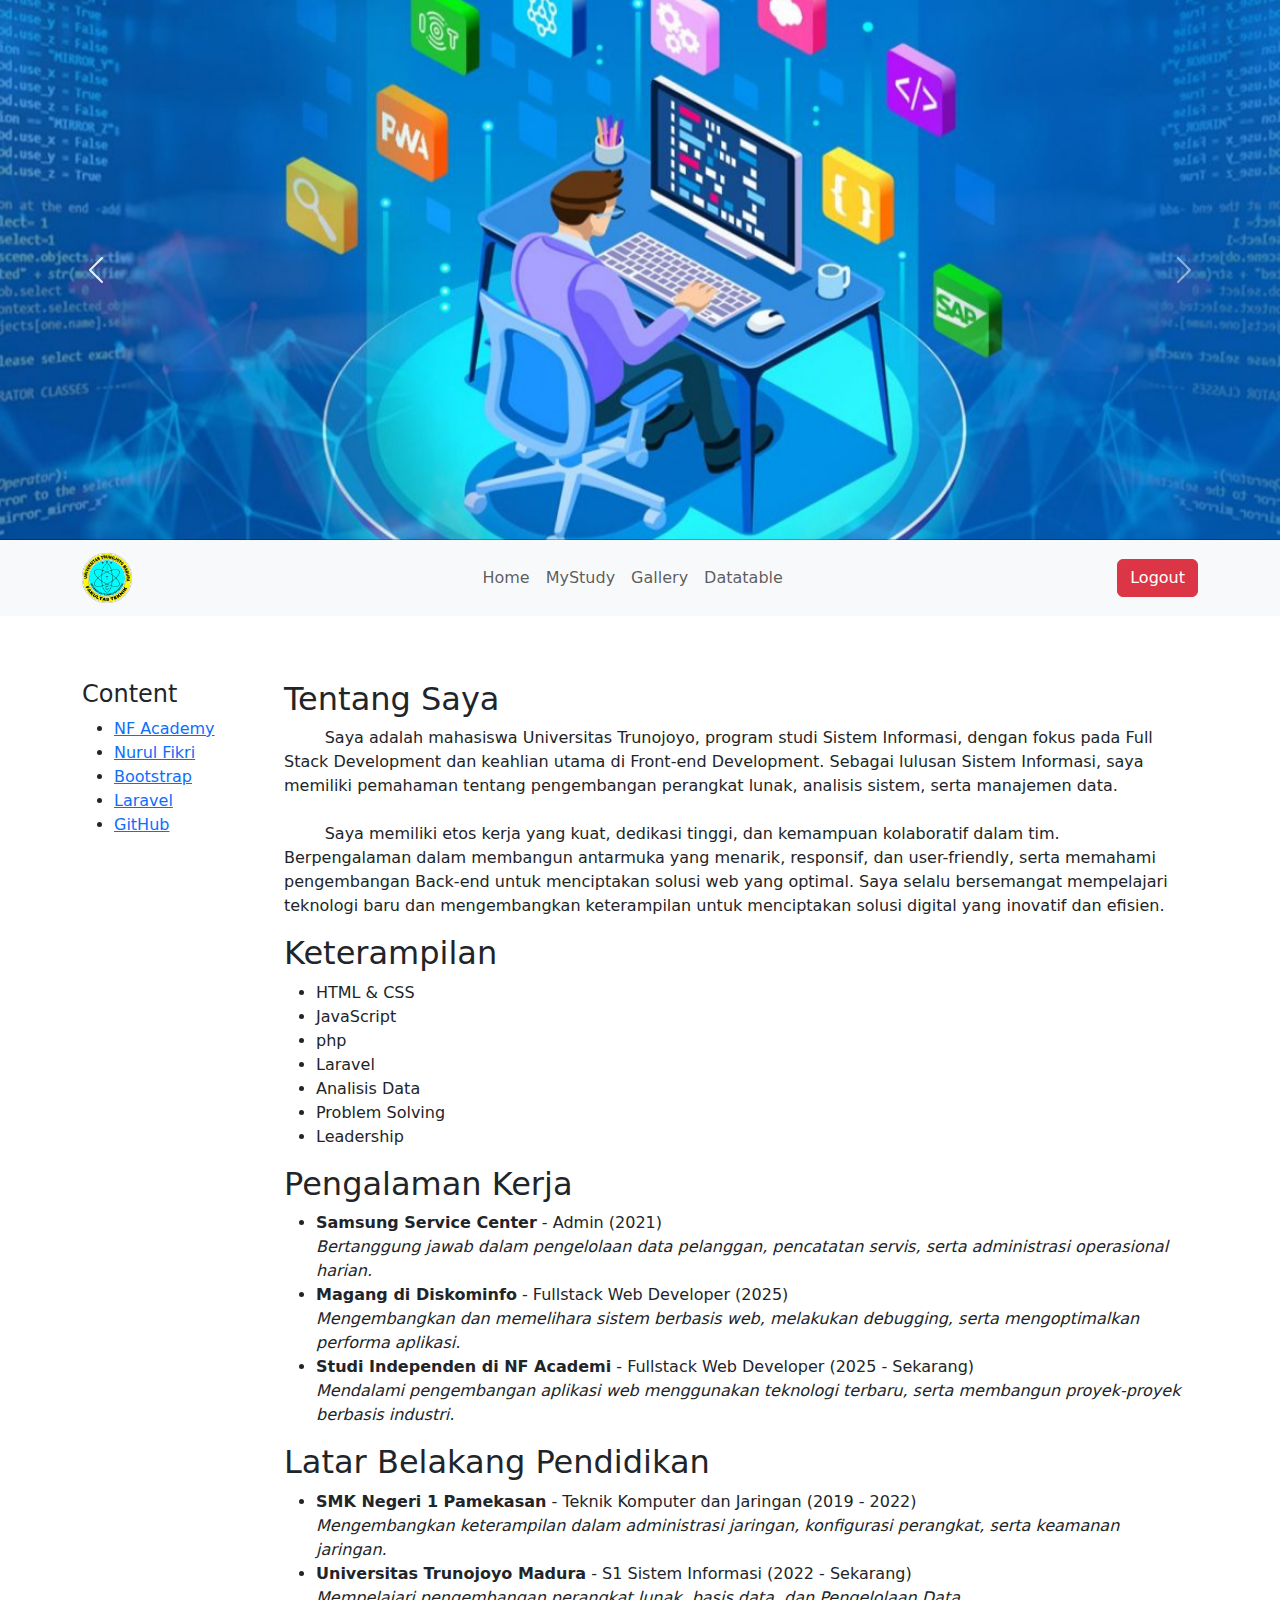
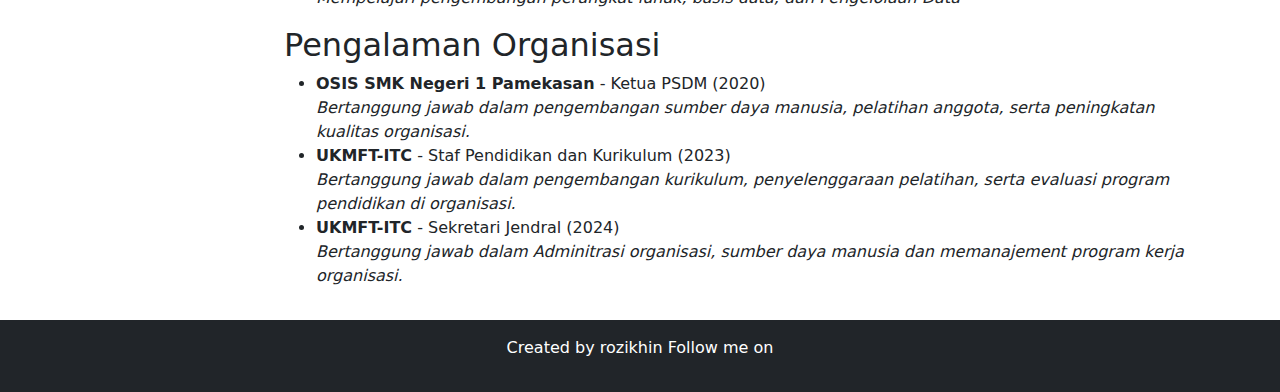
==== index.html @ 7a0adbd5 "Initial commit" ====
<!DOCTYPE html>
<html lang="en">
<head>
    <meta charset="UTF-8">
    <meta name="viewport" content="width=device-width, initial-scale=1.0">
    <title>RWD Bootstrap Layout</title>
    <link rel="stylesheet" href="https://cdn.jsdelivr.net/npm/bootstrap@5.3.0/dist/css/bootstrap.min.css">
    <script src="https://code.jquery.com/jquery-3.6.0.min.js"></script>
    <script src="https://cdn.jsdelivr.net/npm/bootstrap@5.3.0/dist/js/bootstrap.bundle.min.js"></script>

    <link rel="stylesheet" href="style.css">
</head>
<body>
    <!-- HEADER dengan Carousel -->
    <header>
        <div id="carouselExampleFade" class="carousel slide carousel-fade">
            <div class="carousel-inner">
                <div class="carousel-item active">
                    <img src="img/Bahasa-Pemrograman-1.jpg" class="d-block w-100 carousel-img" alt="Banner 1">
                </div>
                <div class="carousel-item">
                    <img src="img/code-1076536_640.jpg" class="d-block w-100 carousel-img" alt="Banner 2">
                </div>
                <div class="carousel-item">
                    <img src="img/small_laravel_a3598089b1.jpeg" class="d-block w-100 carousel-img" alt="Banner 3">
                </div>
            </div>
            <button class="carousel-control-prev" type="button" data-bs-target="#carouselExampleFade" data-bs-slide="prev">
                <span class="carousel-control-prev-icon" aria-hidden="true"></span>
                <span class="visually-hidden">Previous</span>
            </button>
            <button class="carousel-control-next" type="button" data-bs-target="#carouselExampleFade" data-bs-slide="next">
                <span class="carousel-control-next-icon" aria-hidden="true"></span>
                <span class="visually-hidden">Next</span>
            </button>
        </div>
    </header>
    
    <!-- NAVIGATION MENU -->
    <nav class="navbar navbar-expand-lg navbar-light bg-light">
        <div class="container">
            <a class="navbar-brand" href="#">
                <img src="img/ITC HD-01 (1).png" alt="Logo" width="50">
            </a>

            <button class="navbar-toggler" type="button" data-bs-toggle="collapse" data-bs-target="#navbarNav" 
                aria-label="Toggle navigation" title="Toggle navigation">
                <span class="navbar-toggler-icon"></span>
            </button>

            <div class="collapse navbar-collapse justify-content-center" id="navbarNav">
                <ul class="navbar-nav">
                    <li class="nav-item"><a class="nav-link" href="index.html">Home</a></li>
                    <li class="nav-item"><a class="nav-link" href="study.html">MyStudy</a></li>
                    <li class="nav-item"><a class="nav-link" href="gallery.html">Gallery</a></li>
                    <li class="nav-item"><a class="nav-link" href="datatables.html">Datatable</a></li>
                    <li class="nav-item d-lg-none"><a href="login.html" class="nav-link text-danger">Logout</a></li>
                </ul>
            </div>

            <div class="d-none d-lg-block">
                <a href="login.html" class="btn btn-danger">Logout</a>
            </div>
        </div>
    </nav>



    <!-- MAIN CONTENT -->
    <div class="container mt-3 h-100">
        <div class="row">
            <aside class="col-md-2 mt-5">
                <h4>Content</h4>
                <ul>
                    <li><a href="https://nfacademy.id" target="_blank" rel="noopener noreferrer" >NF Academy</a></li>
                    <li><a href="https://nurulfikri.ac.id" target="_blank" rel="noopener noreferrer">Nurul Fikri</a></li>
                    <li><a href="https://getbootstrap.com/" target="_blank" rel="noopener noreferrer">Bootstrap</a></li>
                    <li><a href="https://laravel.com/" target="_blank" rel="noopener noreferrer">Laravel</a></li>
                    <li><a href="https://github.com" target="_blank" rel="noopener noreferrer">GitHub</a></li>
                </ul>
            </aside>
            <main class="col-md-10 ">
                <div class="container mt-5">
                    <div class="section">
                        <h2>Tentang Saya</h2>
                        <p>&nbsp;&nbsp;&nbsp;&nbsp;&nbsp;&nbsp;&nbsp;&nbsp;Saya adalah mahasiswa Universitas Trunojoyo, program studi Sistem Informasi, dengan fokus pada Full Stack Development dan keahlian utama di Front-end Development. Sebagai lulusan Sistem Informasi, saya memiliki pemahaman tentang pengembangan perangkat lunak, analisis sistem, serta manajemen data.<br><br>&nbsp;&nbsp;&nbsp;&nbsp;&nbsp;&nbsp;&nbsp;&nbsp;Saya memiliki etos kerja yang kuat, dedikasi tinggi, dan kemampuan kolaboratif dalam tim. Berpengalaman dalam membangun antarmuka yang menarik, responsif, dan user-friendly, serta memahami pengembangan Back-end untuk menciptakan solusi web yang optimal. Saya selalu bersemangat mempelajari teknologi baru dan mengembangkan keterampilan untuk menciptakan solusi digital yang inovatif dan efisien.</p>
                    </div>
        
                    <div class="section skills">
                        <h2>Keterampilan</h2>
                        <ul>
                            <li>HTML & CSS</li>
                            <li>JavaScript</li>
                            <li>php</li>
                            <li>Laravel</li>
                            <li>Analisis Data</li>
                            <li>Problem Solving</li>
                            <li>Leadership</li>
                        </ul>
                    </div>
        
                    <div class="section">
                        <h2>Pengalaman Kerja</h2>
                        <ul>
                            <li><strong>Samsung Service Center</strong> - Admin (2021)<br>
                                <em>Bertanggung jawab dalam pengelolaan data pelanggan, pencatatan servis, serta administrasi operasional harian.</em>
                            </li>
                            <li><strong>Magang di Diskominfo</strong> - Fullstack Web Developer (2025)<br>
                                <em>Mengembangkan dan memelihara sistem berbasis web, melakukan debugging, serta mengoptimalkan performa aplikasi.</em>
                            </li>
                            <li><strong>Studi Independen di NF Academi</strong> - Fullstack Web Developer (2025 - Sekarang)<br>
                                <em>Mendalami pengembangan aplikasi web menggunakan teknologi terbaru, serta membangun proyek-proyek berbasis industri.</em>
                            </li>
                        </ul>
                    </div>
                    
        
                    <div class="section">
                        <h2>Latar Belakang Pendidikan</h2>
                        <ul>
        
                            <li><strong>SMK Negeri 1 Pamekasan</strong> - Teknik Komputer dan Jaringan (2019 - 2022)<br>
                                <em>Mengembangkan keterampilan dalam administrasi jaringan, konfigurasi perangkat, serta keamanan jaringan.</em>
                            </li>
                            <li><strong>Universitas Trunojoyo Madura</strong> - S1 Sistem Informasi (2022 - Sekarang)<br>
                                <em>Mempelajari pengembangan perangkat lunak, basis data, dan Pengelolaan Data</em>
                            </li>
                        </ul>
                    </div>
        
                    <div class="section">
                        <h2>Pengalaman Organisasi</h2>
                        <ul>
                            <li><strong>OSIS SMK Negeri 1 Pamekasan</strong> - Ketua PSDM (2020)<br>
                                <em>Bertanggung jawab dalam pengembangan sumber daya manusia, pelatihan anggota, serta peningkatan kualitas organisasi.</em>
                            </li>
                            <li><strong>UKMFT-ITC</strong> - Staf Pendidikan dan Kurikulum (2023)<br>
                                <em>Bertanggung jawab dalam pengembangan kurikulum, penyelenggaraan pelatihan, serta evaluasi program pendidikan di organisasi.</em>
                            </li>
                            <li><strong>UKMFT-ITC</strong> - Sekretari Jendral (2024)<br>
                                <em>Bertanggung jawab dalam Adminitrasi organisasi, sumber daya manusia dan memanajement program kerja organisasi.</em>
                            </li>
                        </ul>
                    </div>
                </div>
            </main>
        </div>
    </div>

    <!-- FOOTER -->
    <footer class="bg-dark text-white text-center p-3 mt-3">
        <p>Created by rozikhin Follow me on</p>
    </footer>
</html>
---- style.css ----
#carouselExampleFade {
    max-height: 60vh; /* 60% dari tinggi viewport */
    background: black; /* Agar transisi lebih smooth */
}

.carousel-img {
    height: 60vh; /* Mengikuti tinggi container */
    object-fit: cover; /* Agar gambar tidak terdistorsi */
}

/* Responsive: Saat layar kecil, kurangi tinggi */
@media (max-width: 768px) {
    #carouselExampleFade {
        max-height: 40vh;
    }
    .carousel-img {
        height: 40vh;
    }
}

main {
    min-height: 90VH;
}

.img-gallery {
    height: 200px; /* Menyamakan tinggi gambar */
    object-fit: cover; /* Menjaga proporsi tanpa distorsi */
    border-radius: 10px; /* Agar gambar tidak terlalu kaku */
}

.card {
    border: 1px solid #ddd; /* Memberikan border halus */
    box-shadow: 2px 2px 10px rgba(0, 0, 0, 0.1); /* Memberikan efek bayangan */
}
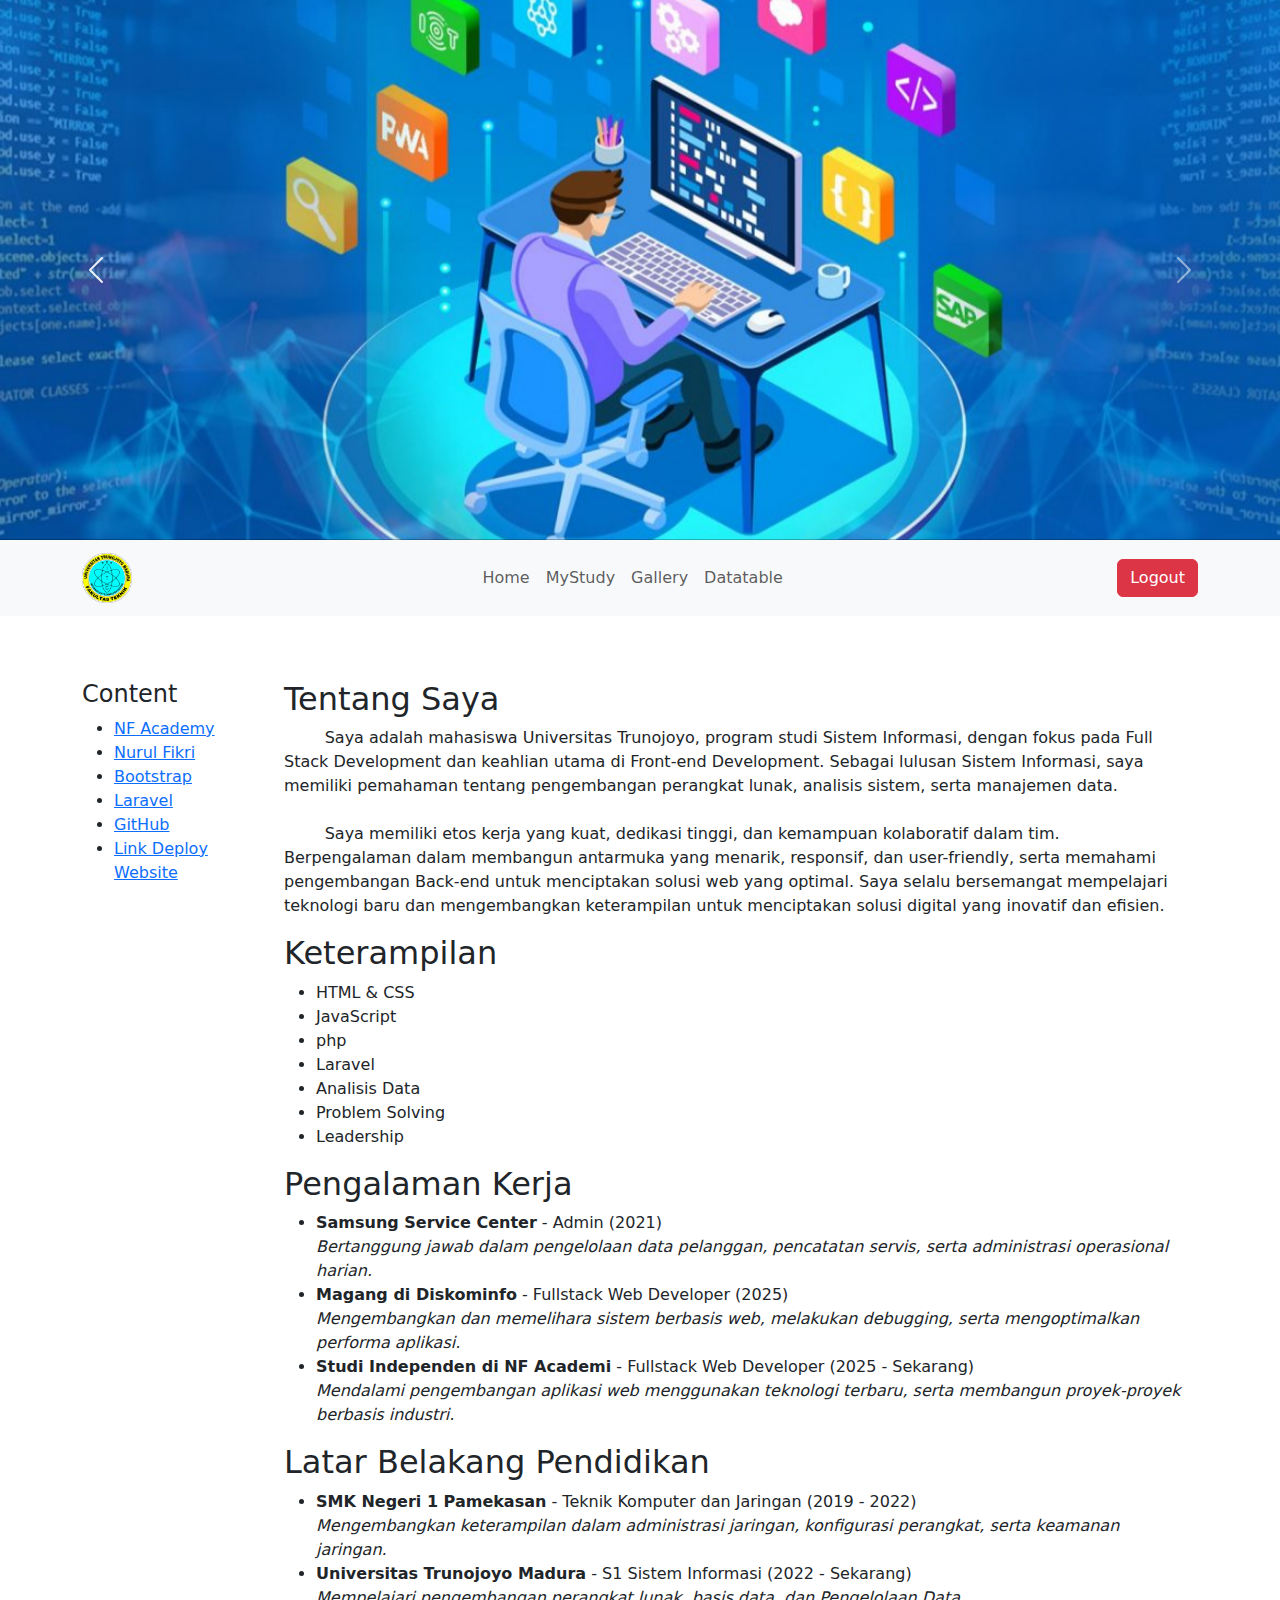
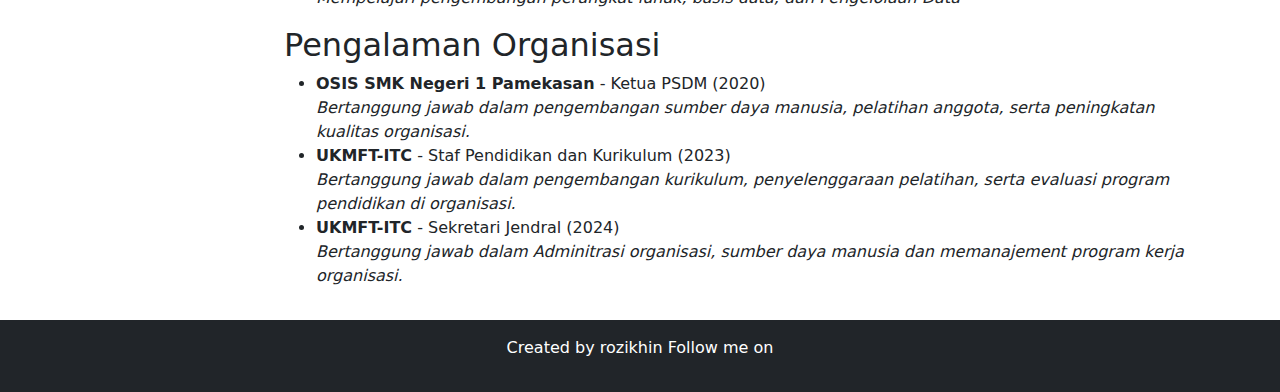
==== commit dc7e92fa: "Update file atau fitur baru" ====
--- a/index.html
+++ b/index.html
@@ -76,7 +76,8 @@
                     <li><a href="https://nurulfikri.ac.id" target="_blank" rel="noopener noreferrer">Nurul Fikri</a></li>
                     <li><a href="https://getbootstrap.com/" target="_blank" rel="noopener noreferrer">Bootstrap</a></li>
                     <li><a href="https://laravel.com/" target="_blank" rel="noopener noreferrer">Laravel</a></li>
-                    <li><a href="https://github.com" target="_blank" rel="noopener noreferrer">GitHub</a></li>
+                    <li><a href="https://github.com/rozikhin245" target="_blank" rel="noopener noreferrer">GitHub</a></li>
+                    <li><a href="https://rozikhin245.github.io/RWD/" target="_blank" rel="noopener noreferrer">Link Deploy Website</a></li>
                 </ul>
             </aside>
             <main class="col-md-10 ">
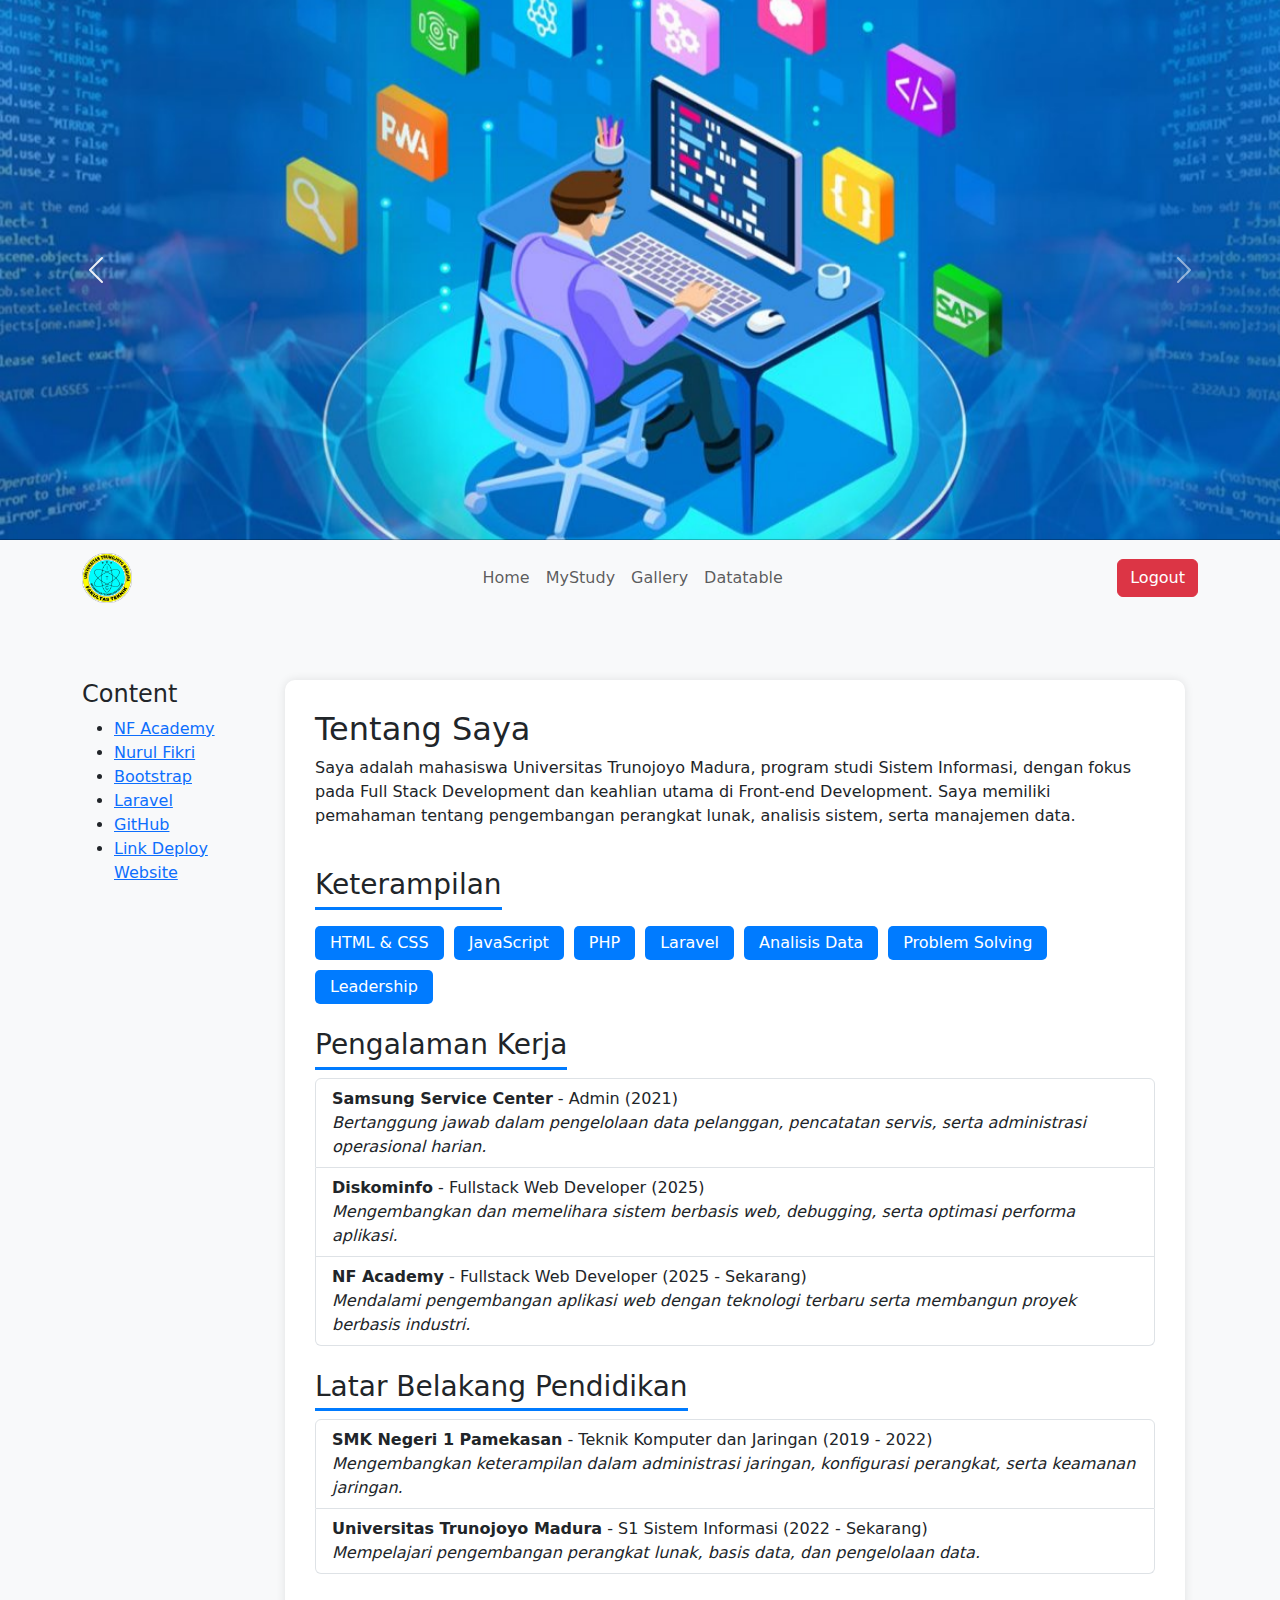
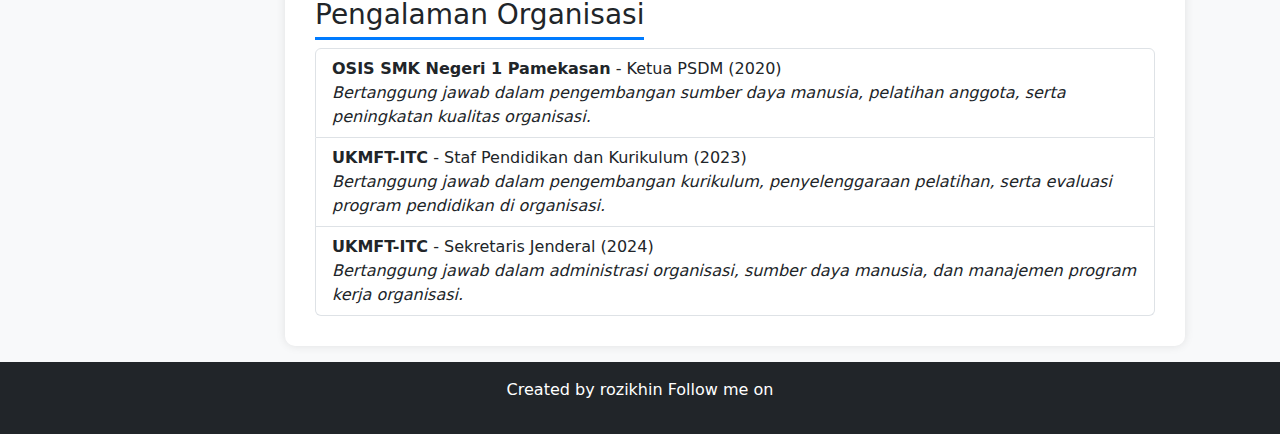
==== commit 512287c4: "Update file atau fitur baru" ====
--- a/index.html
+++ b/index.html
@@ -82,65 +82,39 @@
             </aside>
             <main class="col-md-10 ">
                 <div class="container mt-5">
-                    <div class="section">
+                    <div class="profile-container">
                         <h2>Tentang Saya</h2>
-                        <p>&nbsp;&nbsp;&nbsp;&nbsp;&nbsp;&nbsp;&nbsp;&nbsp;Saya adalah mahasiswa Universitas Trunojoyo, program studi Sistem Informasi, dengan fokus pada Full Stack Development dan keahlian utama di Front-end Development. Sebagai lulusan Sistem Informasi, saya memiliki pemahaman tentang pengembangan perangkat lunak, analisis sistem, serta manajemen data.<br><br>&nbsp;&nbsp;&nbsp;&nbsp;&nbsp;&nbsp;&nbsp;&nbsp;Saya memiliki etos kerja yang kuat, dedikasi tinggi, dan kemampuan kolaboratif dalam tim. Berpengalaman dalam membangun antarmuka yang menarik, responsif, dan user-friendly, serta memahami pengembangan Back-end untuk menciptakan solusi web yang optimal. Saya selalu bersemangat mempelajari teknologi baru dan mengembangkan keterampilan untuk menciptakan solusi digital yang inovatif dan efisien.</p>
-                    </div>
-        
-                    <div class="section skills">
-                        <h2>Keterampilan</h2>
-                        <ul>
-                            <li>HTML & CSS</li>
-                            <li>JavaScript</li>
-                            <li>php</li>
-                            <li>Laravel</li>
-                            <li>Analisis Data</li>
-                            <li>Problem Solving</li>
-                            <li>Leadership</li>
+                        <p class="text-justify">Saya adalah mahasiswa Universitas Trunojoyo Madura, program studi Sistem Informasi, dengan fokus pada Full Stack Development dan keahlian utama di Front-end Development. Saya memiliki pemahaman tentang pengembangan perangkat lunak, analisis sistem, serta manajemen data.</p>
+                        
+                        <h3 class="section-title mt-4">Keterampilan</h3>
+                        <div class="skills-list mt-2">
+                            <span>HTML & CSS</span>
+                            <span>JavaScript</span>
+                            <span>PHP</span>
+                            <span>Laravel</span>
+                            <span>Analisis Data</span>
+                            <span>Problem Solving</span>
+                            <span>Leadership</span>
+                        </div>
+                        
+                        <h3 class="section-title mt-4">Pengalaman Kerja</h3>
+                        <ul class="list-group">
+                            <li class="list-group-item"><strong>Samsung Service Center</strong> - Admin (2021)<br><em>Bertanggung jawab dalam pengelolaan data pelanggan, pencatatan servis, serta administrasi operasional harian.</em></li>
+                            <li class="list-group-item"><strong>Diskominfo</strong> - Fullstack Web Developer (2025)<br><em>Mengembangkan dan memelihara sistem berbasis web, debugging, serta optimasi performa aplikasi.</em></li>
+                            <li class="list-group-item"><strong>NF Academy</strong> - Fullstack Web Developer (2025 - Sekarang)<br><em>Mendalami pengembangan aplikasi web dengan teknologi terbaru serta membangun proyek berbasis industri.</em></li>
                         </ul>
-                    </div>
-        
-                    <div class="section">
-                        <h2>Pengalaman Kerja</h2>
-                        <ul>
-                            <li><strong>Samsung Service Center</strong> - Admin (2021)<br>
-                                <em>Bertanggung jawab dalam pengelolaan data pelanggan, pencatatan servis, serta administrasi operasional harian.</em>
-                            </li>
-                            <li><strong>Magang di Diskominfo</strong> - Fullstack Web Developer (2025)<br>
-                                <em>Mengembangkan dan memelihara sistem berbasis web, melakukan debugging, serta mengoptimalkan performa aplikasi.</em>
-                            </li>
-                            <li><strong>Studi Independen di NF Academi</strong> - Fullstack Web Developer (2025 - Sekarang)<br>
-                                <em>Mendalami pengembangan aplikasi web menggunakan teknologi terbaru, serta membangun proyek-proyek berbasis industri.</em>
-                            </li>
+                        
+                        <h3 class="section-title mt-4">Latar Belakang Pendidikan</h3>
+                        <ul class="list-group">
+                            <li class="list-group-item"><strong>SMK Negeri 1 Pamekasan</strong> - Teknik Komputer dan Jaringan (2019 - 2022)<br><em>Mengembangkan keterampilan dalam administrasi jaringan, konfigurasi perangkat, serta keamanan jaringan.</em></li>
+                            <li class="list-group-item"><strong>Universitas Trunojoyo Madura</strong> - S1 Sistem Informasi (2022 - Sekarang)<br><em>Mempelajari pengembangan perangkat lunak, basis data, dan pengelolaan data.</em></li>
                         </ul>
-                    </div>
-                    
-        
-                    <div class="section">
-                        <h2>Latar Belakang Pendidikan</h2>
-                        <ul>
-        
-                            <li><strong>SMK Negeri 1 Pamekasan</strong> - Teknik Komputer dan Jaringan (2019 - 2022)<br>
-                                <em>Mengembangkan keterampilan dalam administrasi jaringan, konfigurasi perangkat, serta keamanan jaringan.</em>
-                            </li>
-                            <li><strong>Universitas Trunojoyo Madura</strong> - S1 Sistem Informasi (2022 - Sekarang)<br>
-                                <em>Mempelajari pengembangan perangkat lunak, basis data, dan Pengelolaan Data</em>
-                            </li>
-                        </ul>
-                    </div>
-        
-                    <div class="section">
-                        <h2>Pengalaman Organisasi</h2>
-                        <ul>
-                            <li><strong>OSIS SMK Negeri 1 Pamekasan</strong> - Ketua PSDM (2020)<br>
-                                <em>Bertanggung jawab dalam pengembangan sumber daya manusia, pelatihan anggota, serta peningkatan kualitas organisasi.</em>
-                            </li>
-                            <li><strong>UKMFT-ITC</strong> - Staf Pendidikan dan Kurikulum (2023)<br>
-                                <em>Bertanggung jawab dalam pengembangan kurikulum, penyelenggaraan pelatihan, serta evaluasi program pendidikan di organisasi.</em>
-                            </li>
-                            <li><strong>UKMFT-ITC</strong> - Sekretari Jendral (2024)<br>
-                                <em>Bertanggung jawab dalam Adminitrasi organisasi, sumber daya manusia dan memanajement program kerja organisasi.</em>
-                            </li>
+                        
+                        <h3 class="section-title mt-4">Pengalaman Organisasi</h3>
+                        <ul class="list-group">
+                            <li class="list-group-item"><strong>OSIS SMK Negeri 1 Pamekasan</strong> - Ketua PSDM (2020)<br><em>Bertanggung jawab dalam pengembangan sumber daya manusia, pelatihan anggota, serta peningkatan kualitas organisasi.</em></li>
+                            <li class="list-group-item"><strong>UKMFT-ITC</strong> - Staf Pendidikan dan Kurikulum (2023)<br><em>Bertanggung jawab dalam pengembangan kurikulum, penyelenggaraan pelatihan, serta evaluasi program pendidikan di organisasi.</em></li>
+                            <li class="list-group-item"><strong>UKMFT-ITC</strong> - Sekretaris Jenderal (2024)<br><em>Bertanggung jawab dalam administrasi organisasi, sumber daya manusia, dan manajemen program kerja organisasi.</em></li>
                         </ul>
                     </div>
                 </div>
--- a/style.css
+++ b/style.css
@@ -32,3 +32,59 @@
     border: 1px solid #ddd; /* Memberikan border halus */
     box-shadow: 2px 2px 10px rgba(0, 0, 0, 0.1); /* Memberikan efek bayangan */
 }
+
+
+body {
+    background-color: #f8f9fa;
+}
+.profile-container {
+    max-width: 900px;
+    margin: auto;
+    background: white;
+    padding: 30px;
+    border-radius: 10px;
+    box-shadow: 0px 0px 10px rgba(0, 0, 0, 0.1);
+}
+.section-title {
+    border-bottom: 3px solid #007bff;
+    display: inline-block;
+    padding-bottom: 5px;
+}
+.skills-list {
+    display: flex;
+    flex-wrap: wrap;
+    gap: 10px;
+}
+.skills-list span {
+    background: #007bff;
+    color: white;
+    padding: 5px 15px;
+    border-radius: 5px;
+}
+.education-container {
+    max-width: 800px;
+    margin: auto;
+    background: white;
+    padding: 30px;
+    border-radius: 10px;
+    box-shadow: 0px 0px 10px rgba(0, 0, 0, 0.1);
+}
+.section-title {
+    border-bottom: 3px solid #007bff;
+    display: inline-block;
+    padding-bottom: 5px;
+}
+
+.gallery-container {
+    max-width: 1000px;
+    margin: auto;
+    background: white;
+    padding: 30px;
+    border-radius: 10px;
+    box-shadow: 0px 0px 10px rgba(0, 0, 0, 0.1);
+}
+.gallery-img {
+    height: 200px;
+    object-fit: cover;
+    border-radius: 5px;
+}
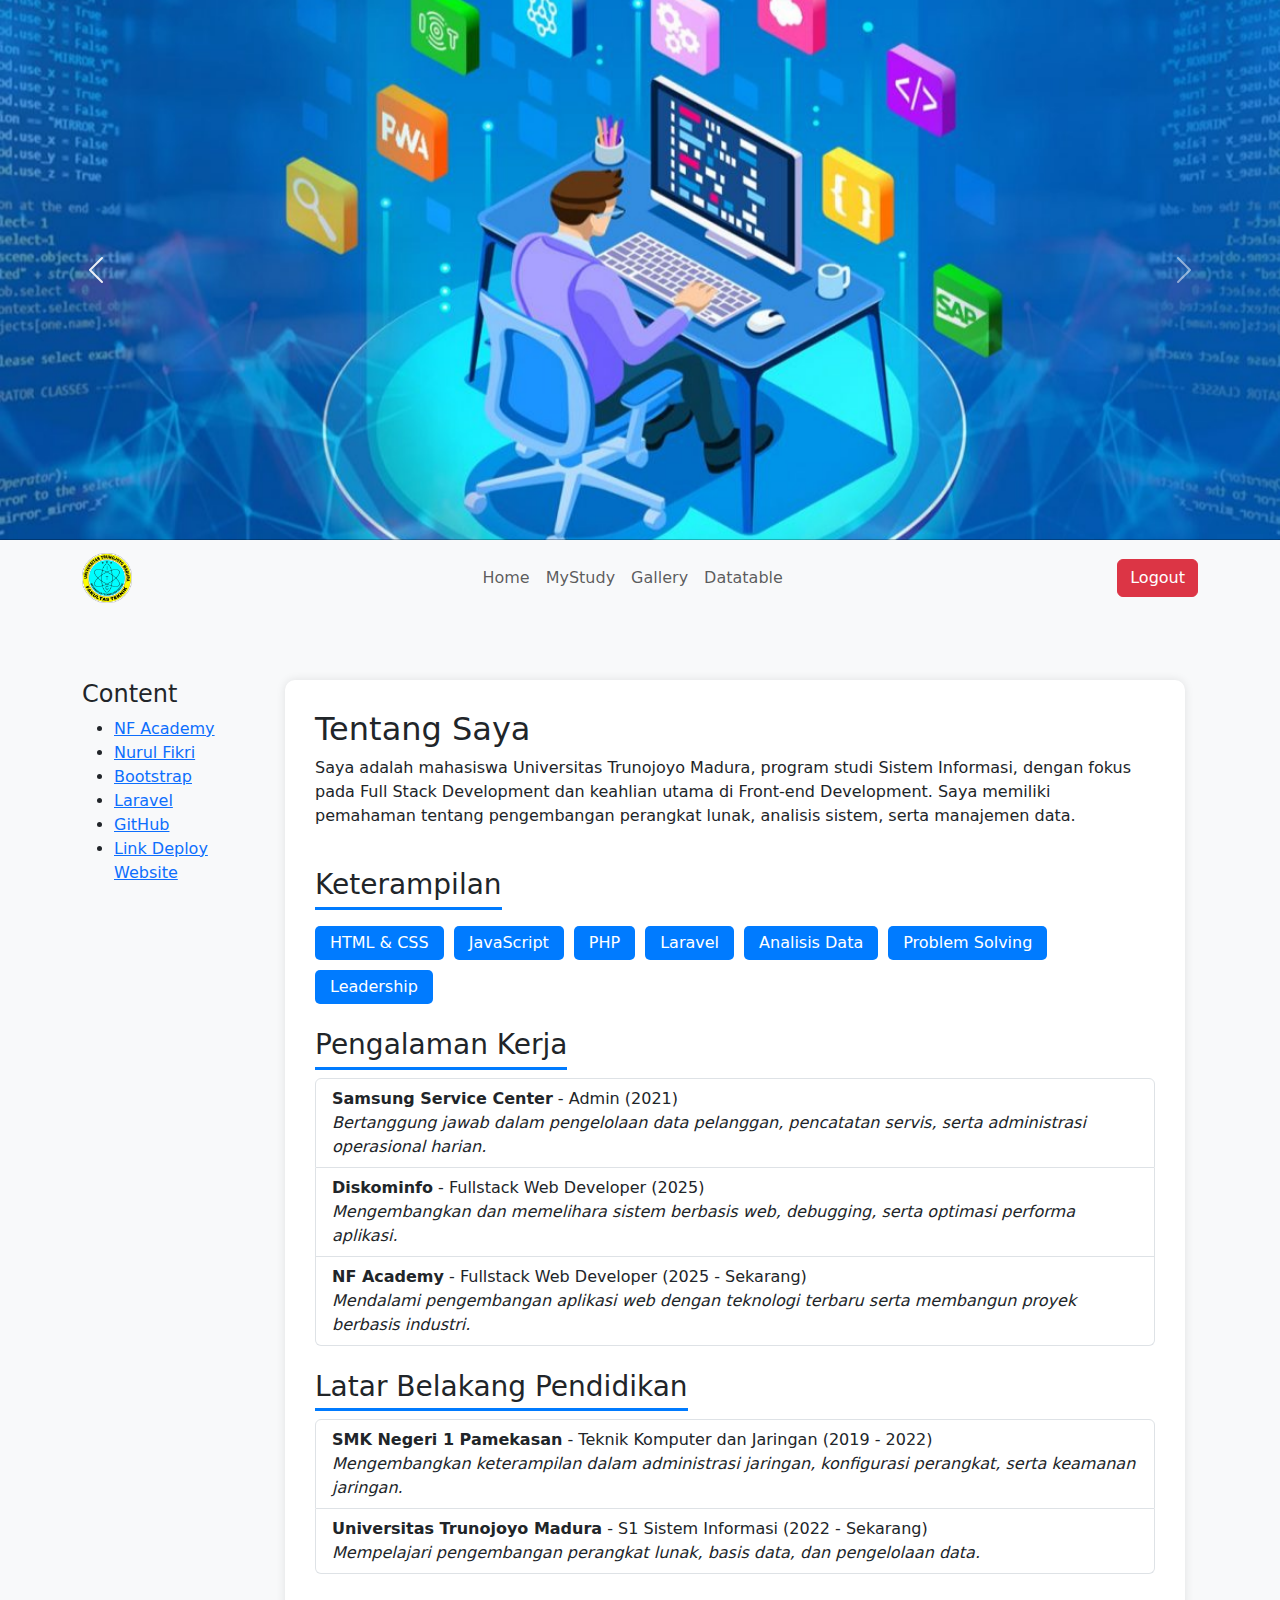
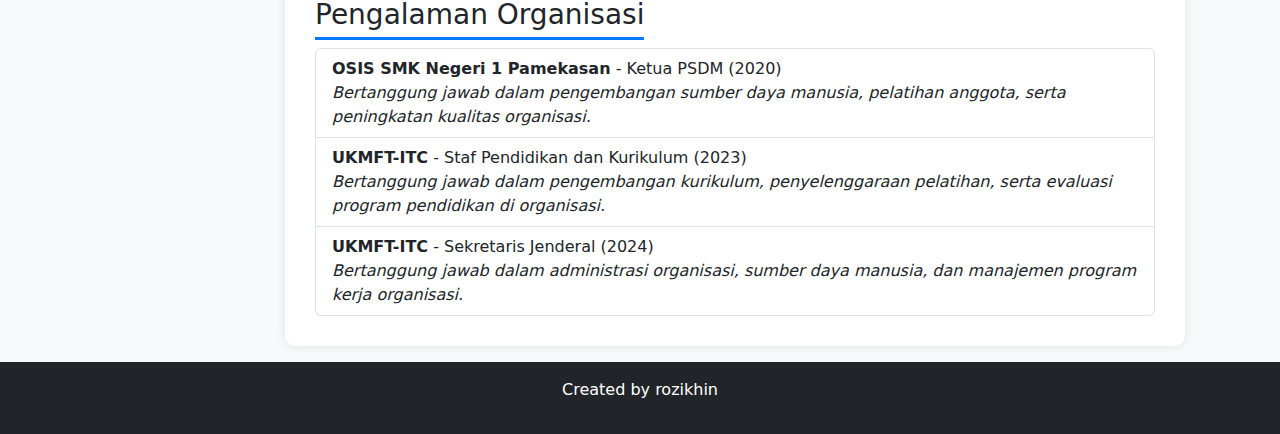
==== commit 11f40148: "Update file atau fitur baru" ====
--- a/index.html
+++ b/index.html
@@ -124,6 +124,6 @@
 
     <!-- FOOTER -->
     <footer class="bg-dark text-white text-center p-3 mt-3">
-        <p>Created by rozikhin Follow me on</p>
+        <p>Created by rozikhin </p>
     </footer>
 </html>
